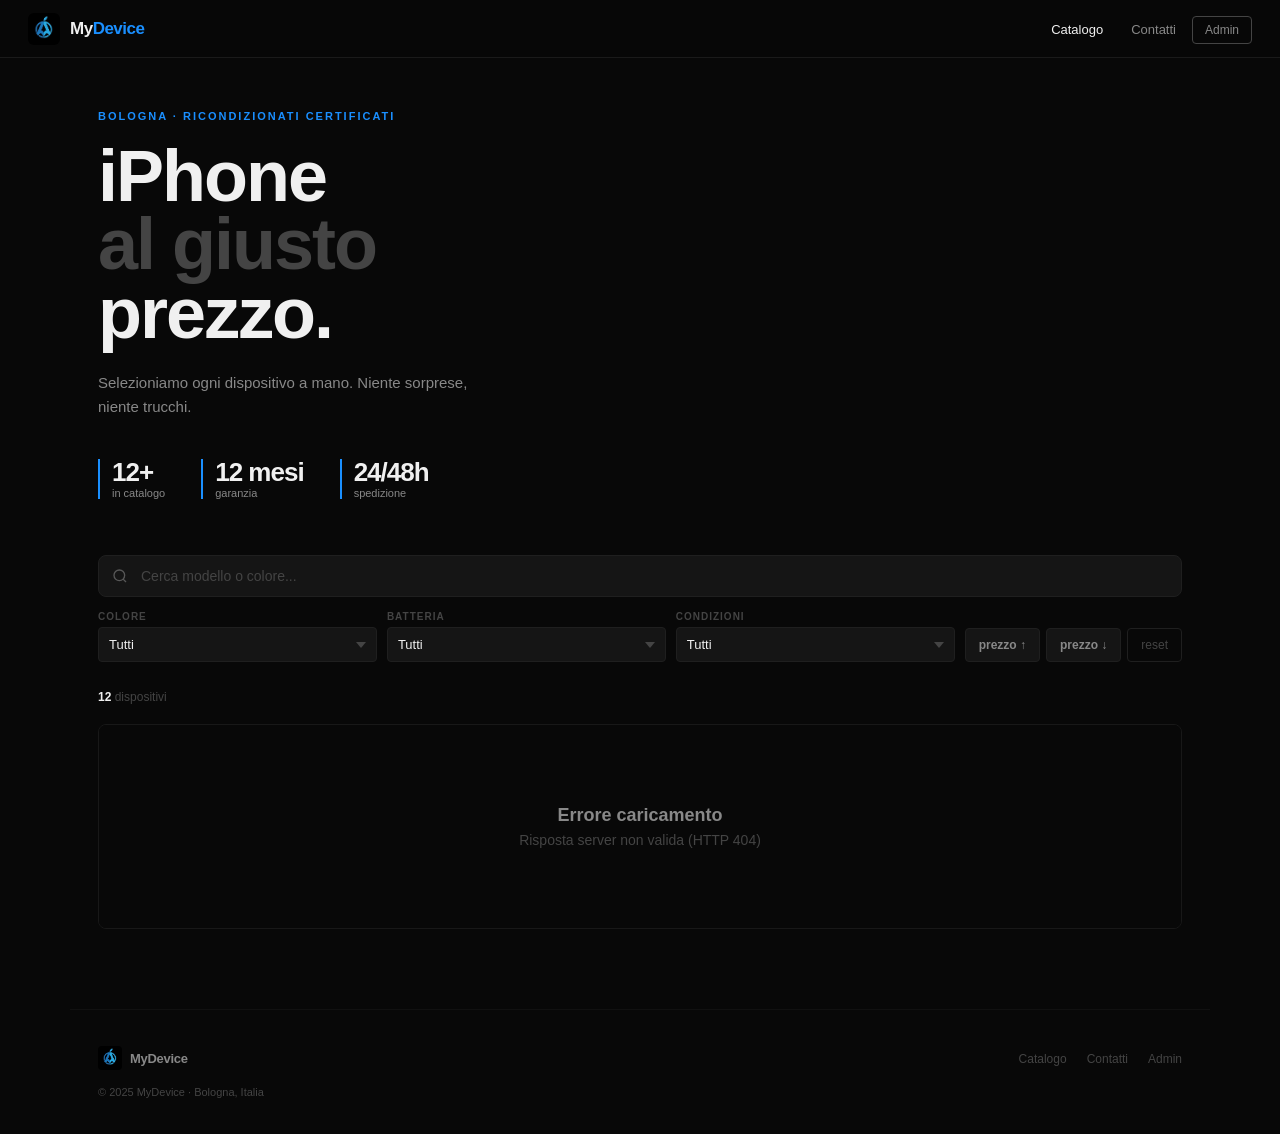
==== index.html @ e95ebf95 "Add files via upload" ====
<!DOCTYPE html>
<html lang="it">
<head>
  <meta charset="UTF-8">
  <meta name="viewport" content="width=device-width, initial-scale=1.0">
  <title>MyDevice — iPhone usati e ricondizionati</title>
  <meta name="description" content="iPhone usati e ricondizionati selezionati. Bologna.">
  <link rel="stylesheet" href="style.css">
  <link rel="icon" href="logo.jpg" type="image/jpeg">
</head>
<body data-page="index">

<nav>
  <a href="index.html" class="nav-brand">
    <img src="logo.jpg" alt="MyDevice">
    <span class="nav-brand-name">My<em>Device</em></span>
  </a>
  <ul class="nav-links">
    <li><a href="index.html">Catalogo</a></li>
    <li><a href="contatti.html">Contatti</a></li>
    <li><a href="admin.html" class="nav-admin">Admin</a></li>
  </ul>
  <div class="burger" role="button" aria-label="menu">
    <span></span><span></span><span></span>
  </div>
</nav>

<section class="hero">
  <div class="hero-eyebrow">Bologna · Ricondizionati certificati</div>
  <h1>iPhone<br><span class="dim">al giusto</span><br>prezzo.</h1>
  <p class="hero-sub">Selezioniamo ogni dispositivo a mano. Niente sorprese, niente trucchi.</p>
  <div class="hero-numbers">
    <div class="hero-num">
      <div class="hero-num-val" id="statCount">12+</div>
      <div class="hero-num-label">in catalogo</div>
    </div>
    <div class="hero-num">
      <div class="hero-num-val">12 mesi</div>
      <div class="hero-num-label">garanzia</div>
    </div>
    <div class="hero-num">
      <div class="hero-num-val">24/48h</div>
      <div class="hero-num-label">spedizione</div>
    </div>
  </div>
</section>

<section class="toolbar">
  <div class="search-wrap">
    <svg width="16" height="16" fill="none" viewBox="0 0 24 24" stroke="currentColor" stroke-width="2">
      <circle cx="11" cy="11" r="8"/><path d="M21 21l-4.35-4.35"/>
    </svg>
    <input type="text" id="searchInput" placeholder="Cerca modello o colore...">
  </div>
  <div class="filters">
    <div class="fg">
      <label>Colore</label>
      <select id="fCol">
        <option value="">Tutti</option>
        <option>Nero</option><option>Bianco</option><option>Oro</option>
        <option>Blu</option><option>Rosa</option><option>Verde</option>
        <option>Viola</option><option>Rosso</option><option>Titanio</option>
      </select>
    </div>
    <div class="fg">
      <label>Batteria</label>
      <select id="fBat">
        <option value="">Tutti</option>
        <option>Nuova</option><option>Ottima</option>
        <option>Buona</option><option>Usurata</option>
      </select>
    </div>
    <div class="fg">
      <label>Condizioni</label>
      <select id="fCon">
        <option value="">Tutti</option>
        <option>Perfetto</option><option>Ottimo</option>
        <option>Buono</option><option>Pessimo</option>
      </select>
    </div>
    <div class="sort-group">
      <button class="btn-s" id="btnA">prezzo ↑</button>
      <button class="btn-s" id="btnD">prezzo ↓</button>
      <button class="btn-reset" id="btnR">reset</button>
    </div>
  </div>
</section>

<section class="catalog">
  <div class="catalog-meta"><span id="cnt">12</span> dispositivi</div>
  <div class="grid" id="grid"></div>
</section>

<footer>
  <div class="footer-brand">
    <img src="logo.jpg" alt="MyDevice">
    <span class="footer-brand-name">MyDevice</span>
  </div>
  <ul class="footer-nav">
    <li><a href="index.html">Catalogo</a></li>
    <li><a href="contatti.html">Contatti</a></li>
    <li><a href="admin.html">Admin</a></li>
  </ul>
  <p class="footer-copy">© 2025 MyDevice · Bologna, Italia</p>
</footer>

<div class="modal-bg" id="modal">
  <div class="modal-box">
    <h3 id="mTitle"></h3>
    <p id="mMsg"></p>
    <div class="modal-btns">
      <button class="mbtn-p" id="mContact">Contattaci</button>
      <button class="mbtn-s" id="mClose">Chiudi</button>
    </div>
  </div>
</div>

<div class="toasts"></div>
<script src="script.js"></script>
</body>
</html>
---- style.css ----
/* MyDevice — stylesheet */

:root {
  --bg: #080808;
  --bg2: #0f0f0f;
  --bg3: #151515;
  --blue: #1a8fff;
  --blue2: #0070e0;
  --blue-dim: rgba(26,143,255,0.12);
  --blue-border: rgba(26,143,255,0.25);
  --white: #f0f0f0;
  --gray: #888;
  --gray2: #444;
  --danger: #e53935;
  --green: #2e7d32;
  --green-light: #43a047;
  --yellow: #f9a825;
  --r: 8px;
  --r2: 4px;
  --t: 0.2s ease;
}

*, *::before, *::after { box-sizing: border-box; margin: 0; padding: 0; }
html { scroll-behavior: smooth; }

body {
  font-family: 'Helvetica Neue', Helvetica, Arial, sans-serif;
  background: var(--bg);
  color: var(--white);
  min-height: 100vh;
  -webkit-font-smoothing: antialiased;
}

a { text-decoration: none; color: inherit; }
img { display: block; }

/* ── NAV ── */
nav {
  position: fixed;
  top: 0; left: 0; right: 0;
  z-index: 100;
  height: 58px;
  display: flex;
  align-items: center;
  justify-content: space-between;
  padding: 0 28px;
  background: rgba(8,8,8,0.9);
  backdrop-filter: blur(12px);
  border-bottom: 1px solid #1a1a1a;
}

.nav-brand {
  display: flex;
  align-items: center;
  gap: 10px;
}

.nav-brand img {
  width: 32px;
  height: 32px;
  border-radius: 6px;
  object-fit: cover;
}

.nav-brand-name {
  font-size: 17px;
  font-weight: 800;
  letter-spacing: -0.5px;
  color: var(--white);
}

.nav-brand-name em {
  font-style: normal;
  color: var(--blue);
}

.nav-links {
  display: flex;
  align-items: center;
  gap: 4px;
  list-style: none;
}

.nav-links a {
  font-size: 13px;
  font-weight: 500;
  color: var(--gray);
  padding: 6px 12px;
  border-radius: var(--r2);
  transition: color var(--t);
}

.nav-links a:hover { color: var(--white); }
.nav-links a.on { color: var(--white); }

.nav-links .nav-admin {
  border: 1px solid var(--gray2);
  color: var(--gray);
  font-size: 12px;
}

.nav-links .nav-admin:hover {
  border-color: var(--blue);
  color: var(--blue);
}

.burger {
  display: none;
  flex-direction: column;
  gap: 4px;
  cursor: pointer;
  padding: 4px;
}

.burger span {
  display: block;
  width: 20px;
  height: 1.5px;
  background: var(--gray);
  border-radius: 2px;
  transition: var(--t);
}

/* ── HERO ── */
.hero {
  padding: 110px 28px 56px;
  max-width: 1140px;
  margin: 0 auto;
}

.hero-eyebrow {
  font-size: 11px;
  font-weight: 600;
  letter-spacing: 2px;
  text-transform: uppercase;
  color: var(--blue);
  margin-bottom: 20px;
}

.hero h1 {
  font-size: clamp(38px, 6vw, 72px);
  font-weight: 900;
  line-height: 0.95;
  letter-spacing: -2px;
  color: var(--white);
  margin-bottom: 24px;
}

.hero h1 .dim { color: var(--gray2); }

.hero-sub {
  font-size: 15px;
  color: var(--gray);
  max-width: 380px;
  line-height: 1.6;
  margin-bottom: 40px;
}

.hero-numbers {
  display: flex;
  gap: 36px;
  flex-wrap: wrap;
}

.hero-num {
  border-left: 2px solid var(--blue);
  padding-left: 12px;
}

.hero-num-val {
  font-size: 26px;
  font-weight: 800;
  letter-spacing: -1px;
  color: var(--white);
  line-height: 1;
}

.hero-num-label {
  font-size: 11px;
  color: var(--gray);
  margin-top: 2px;
}

/* ── SEARCH / FILTERS ── */
.toolbar {
  max-width: 1140px;
  margin: 0 auto;
  padding: 0 28px 28px;
}

.search-wrap {
  position: relative;
  margin-bottom: 14px;
}

.search-wrap svg {
  position: absolute;
  left: 14px;
  top: 50%;
  transform: translateY(-50%);
  opacity: 0.3;
  pointer-events: none;
}

#searchInput {
  width: 100%;
  padding: 12px 14px 12px 42px;
  background: var(--bg3);
  border: 1px solid #1f1f1f;
  border-radius: var(--r);
  color: var(--white);
  font-size: 14px;
  outline: none;
  transition: border-color var(--t);
  font-family: inherit;
}

#searchInput::placeholder { color: var(--gray2); }
#searchInput:focus { border-color: var(--blue); }

.filters {
  display: flex;
  gap: 10px;
  flex-wrap: wrap;
  align-items: flex-end;
}

.fg {
  display: flex;
  flex-direction: column;
  gap: 5px;
  flex: 1;
  min-width: 140px;
}

.fg label {
  font-size: 10px;
  font-weight: 700;
  text-transform: uppercase;
  letter-spacing: 1px;
  color: var(--gray2);
}

.fg select {
  padding: 9px 30px 9px 10px;
  background: var(--bg3);
  border: 1px solid #1f1f1f;
  border-radius: var(--r2);
  color: var(--white);
  font-size: 13px;
  cursor: pointer;
  outline: none;
  appearance: none;
  background-image: url("data:image/svg+xml,%3Csvg xmlns='http://www.w3.org/2000/svg' width='10' height='6'%3E%3Cpath d='M0 0l5 6 5-6z' fill='%23444'/%3E%3C/svg%3E");
  background-repeat: no-repeat;
  background-position: right 10px center;
  transition: border-color var(--t);
  font-family: inherit;
}

.fg select option { background: #111; }
.fg select:focus { border-color: var(--blue); }

.sort-group {
  display: flex;
  gap: 6px;
  flex-shrink: 0;
}

.btn-s {
  padding: 9px 13px;
  background: var(--bg3);
  border: 1px solid #1f1f1f;
  border-radius: var(--r2);
  color: var(--gray);
  font-size: 12px;
  font-weight: 600;
  cursor: pointer;
  transition: var(--t);
  font-family: inherit;
  white-space: nowrap;
}

.btn-s:hover { color: var(--white); border-color: #333; }
.btn-s.on { border-color: var(--blue); color: var(--blue); background: var(--blue-dim); }

.btn-reset {
  padding: 9px 13px;
  background: transparent;
  border: 1px solid #1f1f1f;
  border-radius: var(--r2);
  color: var(--gray2);
  font-size: 12px;
  cursor: pointer;
  transition: var(--t);
  font-family: inherit;
}

.btn-reset:hover { color: var(--danger); border-color: var(--danger); }

/* ── CATALOG ── */
.catalog {
  max-width: 1140px;
  margin: 0 auto;
  padding: 0 28px 80px;
}

.catalog-meta {
  font-size: 12px;
  color: var(--gray2);
  margin-bottom: 20px;
}

.catalog-meta span { color: var(--white); font-weight: 600; }

.grid {
  display: grid;
  grid-template-columns: repeat(auto-fill, minmax(250px, 1fr));
  gap: 1px;
  background: #181818;
  border: 1px solid #181818;
  border-radius: var(--r);
  overflow: hidden;
}

/* ── CARD ── */
.card {
  background: var(--bg);
  cursor: pointer;
  transition: background var(--t);
  display: flex;
  flex-direction: column;
  animation: up 0.35s ease both;
}

.card:hover { background: var(--bg2); }

.card-img {
  background: var(--bg2);
  display: flex;
  align-items: center;
  justify-content: center;
  height: 190px;
  overflow: hidden;
  position: relative;
}

.card-img img {
  max-height: 145px;
  max-width: 85%;
  object-fit: contain;
  transition: transform 0.4s ease;
}

.card:hover .card-img img { transform: scale(1.04); }

.cond-dot {
  position: absolute;
  top: 10px;
  right: 10px;
  width: 8px;
  height: 8px;
  border-radius: 50%;
}

.dot-perfetto { background: #43a047; box-shadow: 0 0 6px #43a047; }
.dot-ottimo   { background: var(--blue); box-shadow: 0 0 6px var(--blue); }
.dot-buono    { background: var(--yellow); box-shadow: 0 0 6px var(--yellow); }
.dot-pessimo  { background: var(--danger); box-shadow: 0 0 6px var(--danger); }

.card-body {
  padding: 16px;
  flex: 1;
  display: flex;
  flex-direction: column;
  gap: 10px;
}

.card-name {
  font-size: 15px;
  font-weight: 700;
  letter-spacing: -0.3px;
  white-space: nowrap;
  overflow: hidden;
  text-overflow: ellipsis;
}

.card-price {
  font-size: 20px;
  font-weight: 900;
  color: var(--blue);
  letter-spacing: -0.5px;
  line-height: 1;
}

.card-price small {
  font-size: 11px;
  font-weight: 400;
  color: var(--gray2);
  letter-spacing: 0;
}

.card-pills {
  display: flex;
  gap: 5px;
  flex-wrap: wrap;
}

.pill {
  font-size: 10px;
  font-weight: 600;
  padding: 2px 8px;
  border-radius: 2px;
  background: #1a1a1a;
  color: var(--gray);
  letter-spacing: 0.3px;
  text-transform: uppercase;
}

.pill-bat-nuova   { color: #43a047; }
.pill-bat-ottima  { color: var(--blue); }
.pill-bat-buona   { color: var(--yellow); }
.pill-bat-usurata { color: var(--danger); }

.card-link {
  display: block;
  text-align: center;
  padding: 9px;
  border: 1px solid #1f1f1f;
  border-radius: var(--r2);
  font-size: 12px;
  font-weight: 600;
  color: var(--gray);
  transition: var(--t);
  margin-top: auto;
  letter-spacing: 0.3px;
}

.card-link:hover {
  border-color: var(--blue);
  color: var(--blue);
  background: var(--blue-dim);
}

/* ── EMPTY ── */
.empty {
  grid-column: 1/-1;
  padding: 80px 20px;
  text-align: center;
  color: var(--gray2);
  font-size: 14px;
  background: var(--bg);
}

.empty strong { display: block; font-size: 18px; color: var(--gray); margin-bottom: 6px; font-weight: 700; }

/* ── FOOTER ── */
footer {
  border-top: 1px solid #111;
  padding: 36px 28px;
  display: flex;
  align-items: center;
  justify-content: space-between;
  flex-wrap: wrap;
  gap: 16px;
  max-width: 1140px;
  margin: 0 auto;
}

.footer-brand {
  display: flex;
  align-items: center;
  gap: 8px;
}

.footer-brand img {
  width: 24px;
  height: 24px;
  border-radius: 4px;
  object-fit: cover;
}

.footer-brand-name {
  font-size: 13px;
  font-weight: 700;
  color: var(--gray);
  letter-spacing: -0.3px;
}

.footer-nav {
  display: flex;
  gap: 20px;
  list-style: none;
}

.footer-nav a {
  font-size: 12px;
  color: var(--gray2);
  transition: color var(--t);
}

.footer-nav a:hover { color: var(--white); }

.footer-copy {
  font-size: 11px;
  color: var(--gray2);
  width: 100%;
}

/* ── PRODOTTO PAGE ── */
.pg-product {
  padding: 90px 28px 80px;
  max-width: 1000px;
  margin: 0 auto;
}

.back {
  display: inline-flex;
  align-items: center;
  gap: 6px;
  font-size: 12px;
  color: var(--gray2);
  margin-bottom: 40px;
  cursor: pointer;
  background: none;
  border: none;
  transition: color var(--t);
  font-family: inherit;
  text-transform: uppercase;
  letter-spacing: 1px;
  font-weight: 600;
}

.back:hover { color: var(--blue); }

.pd-grid {
  display: grid;
  grid-template-columns: 1fr 1fr;
  gap: 60px;
  align-items: start;
}

.pd-img-box {
  background: var(--bg2);
  border: 1px solid #1a1a1a;
  border-radius: var(--r);
  display: flex;
  align-items: center;
  justify-content: center;
  min-height: 380px;
  padding: 40px;
}

.pd-img-box img {
  max-height: 300px;
  max-width: 100%;
  object-fit: contain;
}

.pd-info h1 {
  font-size: 30px;
  font-weight: 900;
  letter-spacing: -1px;
  line-height: 1.05;
  margin-bottom: 6px;
}

.pd-price {
  font-size: 40px;
  font-weight: 900;
  color: var(--blue);
  letter-spacing: -1.5px;
  line-height: 1;
  margin-bottom: 22px;
}

.pd-price small {
  font-size: 14px;
  font-weight: 400;
  color: var(--gray2);
  letter-spacing: 0;
}

.pd-desc {
  font-size: 14px;
  color: var(--gray);
  line-height: 1.75;
  margin-bottom: 28px;
  border-left: 2px solid #1f1f1f;
  padding-left: 14px;
}

.pd-specs {
  display: grid;
  grid-template-columns: 1fr 1fr;
  gap: 8px;
  margin-bottom: 28px;
}

.spec {
  background: var(--bg2);
  border: 1px solid #1a1a1a;
  border-radius: var(--r2);
  padding: 12px;
}

.spec-k {
  font-size: 10px;
  font-weight: 700;
  text-transform: uppercase;
  letter-spacing: 1px;
  color: var(--gray2);
  margin-bottom: 3px;
}

.spec-v {
  font-size: 14px;
  font-weight: 600;
  color: var(--white);
}

.btn-buy {
  width: 100%;
  padding: 15px;
  background: var(--blue);
  border: none;
  border-radius: var(--r);
  color: #fff;
  font-size: 15px;
  font-weight: 700;
  cursor: pointer;
  transition: background var(--t), transform var(--t);
  font-family: inherit;
  letter-spacing: -0.3px;
}

.btn-buy:hover { background: var(--blue2); transform: translateY(-1px); }
.btn-buy:active { transform: translateY(0); }

/* ── MODAL ── */
.modal-bg {
  position: fixed;
  inset: 0;
  background: rgba(0,0,0,0.8);
  backdrop-filter: blur(6px);
  z-index: 999;
  display: flex;
  align-items: center;
  justify-content: center;
  padding: 20px;
  opacity: 0;
  pointer-events: none;
  transition: opacity 0.25s;
}

.modal-bg.on {
  opacity: 1;
  pointer-events: all;
}

.modal-box {
  background: var(--bg3);
  border: 1px solid #222;
  border-radius: var(--r);
  padding: 32px;
  max-width: 380px;
  width: 100%;
  transform: translateY(10px);
  transition: transform 0.25s;
}

.modal-bg.on .modal-box { transform: translateY(0); }

.modal-box h3 {
  font-size: 20px;
  font-weight: 800;
  letter-spacing: -0.5px;
  margin-bottom: 8px;
}

.modal-box p {
  font-size: 14px;
  color: var(--gray);
  line-height: 1.6;
  margin-bottom: 24px;
}

.modal-btns {
  display: flex;
  gap: 8px;
}

.mbtn-p {
  flex: 1;
  padding: 11px;
  background: var(--blue);
  border: none;
  border-radius: var(--r2);
  color: #fff;
  font-size: 13px;
  font-weight: 700;
  cursor: pointer;
  font-family: inherit;
  transition: background var(--t);
}

.mbtn-p:hover { background: var(--blue2); }

.mbtn-s {
  flex: 1;
  padding: 11px;
  background: transparent;
  border: 1px solid #222;
  border-radius: var(--r2);
  color: var(--gray);
  font-size: 13px;
  font-weight: 600;
  cursor: pointer;
  font-family: inherit;
  transition: border-color var(--t), color var(--t);
}

.mbtn-s:hover { border-color: var(--gray); color: var(--white); }

/* ── CONTATTI PAGE ── */
.pg-contatti {
  padding: 90px 28px 80px;
  max-width: 900px;
  margin: 0 auto;
}

.pg-title {
  font-size: 42px;
  font-weight: 900;
  letter-spacing: -1.5px;
  line-height: 1;
  margin-bottom: 8px;
}

.pg-title em {
  font-style: normal;
  color: var(--blue);
}

.pg-sub {
  font-size: 14px;
  color: var(--gray);
  margin-bottom: 52px;
}

.cont-layout {
  display: grid;
  grid-template-columns: 1fr 1fr;
  gap: 20px;
}

.cont-block {
  background: var(--bg2);
  border: 1px solid #1a1a1a;
  border-radius: var(--r);
  padding: 24px;
}

.cont-block h3 {
  font-size: 12px;
  font-weight: 700;
  text-transform: uppercase;
  letter-spacing: 1.5px;
  color: var(--blue);
  margin-bottom: 20px;
}

.cont-row {
  display: flex;
  gap: 12px;
  margin-bottom: 14px;
}

.cont-icon {
  width: 32px;
  height: 32px;
  background: var(--bg3);
  border-radius: var(--r2);
  display: flex;
  align-items: center;
  justify-content: center;
  font-size: 14px;
  flex-shrink: 0;
  border: 1px solid #1f1f1f;
}

.cont-text label {
  display: block;
  font-size: 10px;
  font-weight: 700;
  text-transform: uppercase;
  letter-spacing: 0.8px;
  color: var(--gray2);
  margin-bottom: 2px;
}

.cont-text p, .cont-text a {
  font-size: 13px;
  color: var(--white);
}

.cont-text a { color: var(--blue); }

.map-container {
  grid-column: 1/-1;
  height: 220px;
  border-radius: var(--r);
  overflow: hidden;
  border: 1px solid #1a1a1a;
}

.map-container iframe {
  width: 100%;
  height: 100%;
  border: none;
  filter: invert(90%) hue-rotate(180deg) saturate(0.8);
}

.form-block {
  grid-column: 1/-1;
  background: var(--bg2);
  border: 1px solid #1a1a1a;
  border-radius: var(--r);
  padding: 24px;
}

.form-block h3 {
  font-size: 12px;
  font-weight: 700;
  text-transform: uppercase;
  letter-spacing: 1.5px;
  color: var(--gray);
  margin-bottom: 20px;
}

.f-row {
  display: grid;
  grid-template-columns: 1fr 1fr;
  gap: 12px;
  margin-bottom: 12px;
}

.f-group {
  display: flex;
  flex-direction: column;
  gap: 5px;
  margin-bottom: 12px;
}

.f-group label {
  font-size: 10px;
  font-weight: 700;
  text-transform: uppercase;
  letter-spacing: 1px;
  color: var(--gray2);
}

.f-group input,
.f-group textarea {
  padding: 10px 12px;
  background: var(--bg3);
  border: 1px solid #1f1f1f;
  border-radius: var(--r2);
  color: var(--white);
  font-size: 13px;
  outline: none;
  transition: border-color var(--t);
  font-family: inherit;
}

.f-group input::placeholder,
.f-group textarea::placeholder { color: var(--gray2); }

.f-group input:focus,
.f-group textarea:focus { border-color: var(--blue); }

.f-group textarea { min-height: 100px; resize: vertical; }

.btn-send {
  padding: 11px 22px;
  background: var(--blue);
  border: none;
  border-radius: var(--r2);
  color: #fff;
  font-size: 13px;
  font-weight: 700;
  cursor: pointer;
  font-family: inherit;
  transition: background var(--t);
  letter-spacing: 0.3px;
}

.btn-send:hover { background: var(--blue2); }

/* ── ADMIN PAGE ── */
.pg-admin {
  padding: 90px 28px 80px;
  max-width: 1100px;
  margin: 0 auto;
}

.pg-admin .pg-title { margin-bottom: 4px; }

.admin-layout {
  display: grid;
  grid-template-columns: 360px 1fr;
  gap: 20px;
  margin-top: 36px;
}

.admin-form {
  background: var(--bg2);
  border: 1px solid #1a1a1a;
  border-radius: var(--r);
  padding: 24px;
  position: sticky;
  top: 70px;
}

.admin-form h3 {
  font-size: 12px;
  font-weight: 700;
  text-transform: uppercase;
  letter-spacing: 1.5px;
  color: var(--gray);
  margin-bottom: 20px;
}

.btn-add {
  width: 100%;
  padding: 12px;
  background: var(--blue);
  border: none;
  border-radius: var(--r2);
  color: #fff;
  font-size: 13px;
  font-weight: 700;
  cursor: pointer;
  font-family: inherit;
  transition: background var(--t);
  margin-top: 4px;
}

.btn-add:hover { background: var(--blue2); }

.admin-list {
  background: var(--bg2);
  border: 1px solid #1a1a1a;
  border-radius: var(--r);
  padding: 24px;
}

.admin-list h3 {
  font-size: 12px;
  font-weight: 700;
  text-transform: uppercase;
  letter-spacing: 1.5px;
  color: var(--gray);
  margin-bottom: 20px;
}

.admin-row {
  display: flex;
  align-items: center;
  gap: 12px;
  padding: 12px;
  border-bottom: 1px solid #111;
  animation: up 0.3s ease both;
  transition: background var(--t);
}

.admin-row:last-child { border-bottom: none; }
.admin-row:hover { background: var(--bg3); }

.admin-row-img {
  width: 44px;
  height: 44px;
  object-fit: contain;
  background: var(--bg3);
  border-radius: var(--r2);
  padding: 4px;
  flex-shrink: 0;
  border: 1px solid #1f1f1f;
}

.admin-row-info { flex: 1; min-width: 0; }

.admin-row-name {
  font-size: 13px;
  font-weight: 700;
  white-space: nowrap;
  overflow: hidden;
  text-overflow: ellipsis;
}

.admin-row-meta {
  font-size: 11px;
  color: var(--gray2);
  margin-top: 2px;
}

.admin-row-price {
  font-size: 15px;
  font-weight: 800;
  color: var(--blue);
  flex-shrink: 0;
  letter-spacing: -0.5px;
}

.btn-del {
  padding: 5px 10px;
  background: transparent;
  border: 1px solid #2a2a2a;
  border-radius: var(--r2);
  color: var(--gray2);
  font-size: 11px;
  font-weight: 600;
  cursor: pointer;
  font-family: inherit;
  transition: var(--t);
  flex-shrink: 0;
}

.btn-del:hover {
  border-color: var(--danger);
  color: var(--danger);
  background: rgba(229,57,53,0.08);
}

.admin-empty {
  padding: 40px 20px;
  text-align: center;
  font-size: 13px;
  color: var(--gray2);
}

/* ── TOAST ── */
.toasts {
  position: fixed;
  bottom: 20px;
  right: 20px;
  z-index: 9999;
  display: flex;
  flex-direction: column;
  gap: 6px;
}

.toast {
  background: var(--bg3);
  border: 1px solid #222;
  border-radius: var(--r2);
  padding: 11px 16px;
  font-size: 13px;
  font-weight: 500;
  min-width: 220px;
  animation: slide-in 0.25s ease both;
  border-left: 2px solid var(--blue);
}

.toast.ok { border-left-color: var(--green-light); }
.toast.err { border-left-color: var(--danger); }

/* ── ANIMATIONS ── */
@keyframes up {
  from { opacity: 0; transform: translateY(10px); }
  to   { opacity: 1; transform: translateY(0); }
}

@keyframes slide-in {
  from { opacity: 0; transform: translateX(16px); }
  to   { opacity: 1; transform: translateX(0); }
}

/* ── RESPONSIVE ── */
@media (max-width: 768px) {
  .nav-links {
    display: none;
    position: fixed;
    top: 58px;
    left: 0; right: 0;
    background: rgba(8,8,8,0.97);
    backdrop-filter: blur(12px);
    flex-direction: column;
    padding: 12px 20px 20px;
    border-bottom: 1px solid #1a1a1a;
    gap: 2px;
  }

  .nav-links.on { display: flex; }
  .nav-links a { padding: 11px 12px; width: 100%; }
  .burger { display: flex; }

  .pd-grid { grid-template-columns: 1fr; gap: 28px; }
  .cont-layout { grid-template-columns: 1fr; }
  .admin-layout { grid-template-columns: 1fr; }
  .admin-form { position: static; }
  .f-row { grid-template-columns: 1fr; }
  .filters { flex-direction: column; }
  .sort-group { width: 100%; }
  .btn-s, .btn-reset { flex: 1; text-align: center; }

  .hero h1 { letter-spacing: -1.5px; }

  footer {
    flex-direction: column;
    align-items: flex-start;
  }
}

@media (max-width: 480px) {
  nav { padding: 0 16px; }
  .hero, .toolbar, .catalog, .pg-product, .pg-contatti, .pg-admin { padding-left: 16px; padding-right: 16px; }
  .grid { grid-template-columns: 1fr 1fr; }
  .pd-specs { grid-template-columns: 1fr; }
}
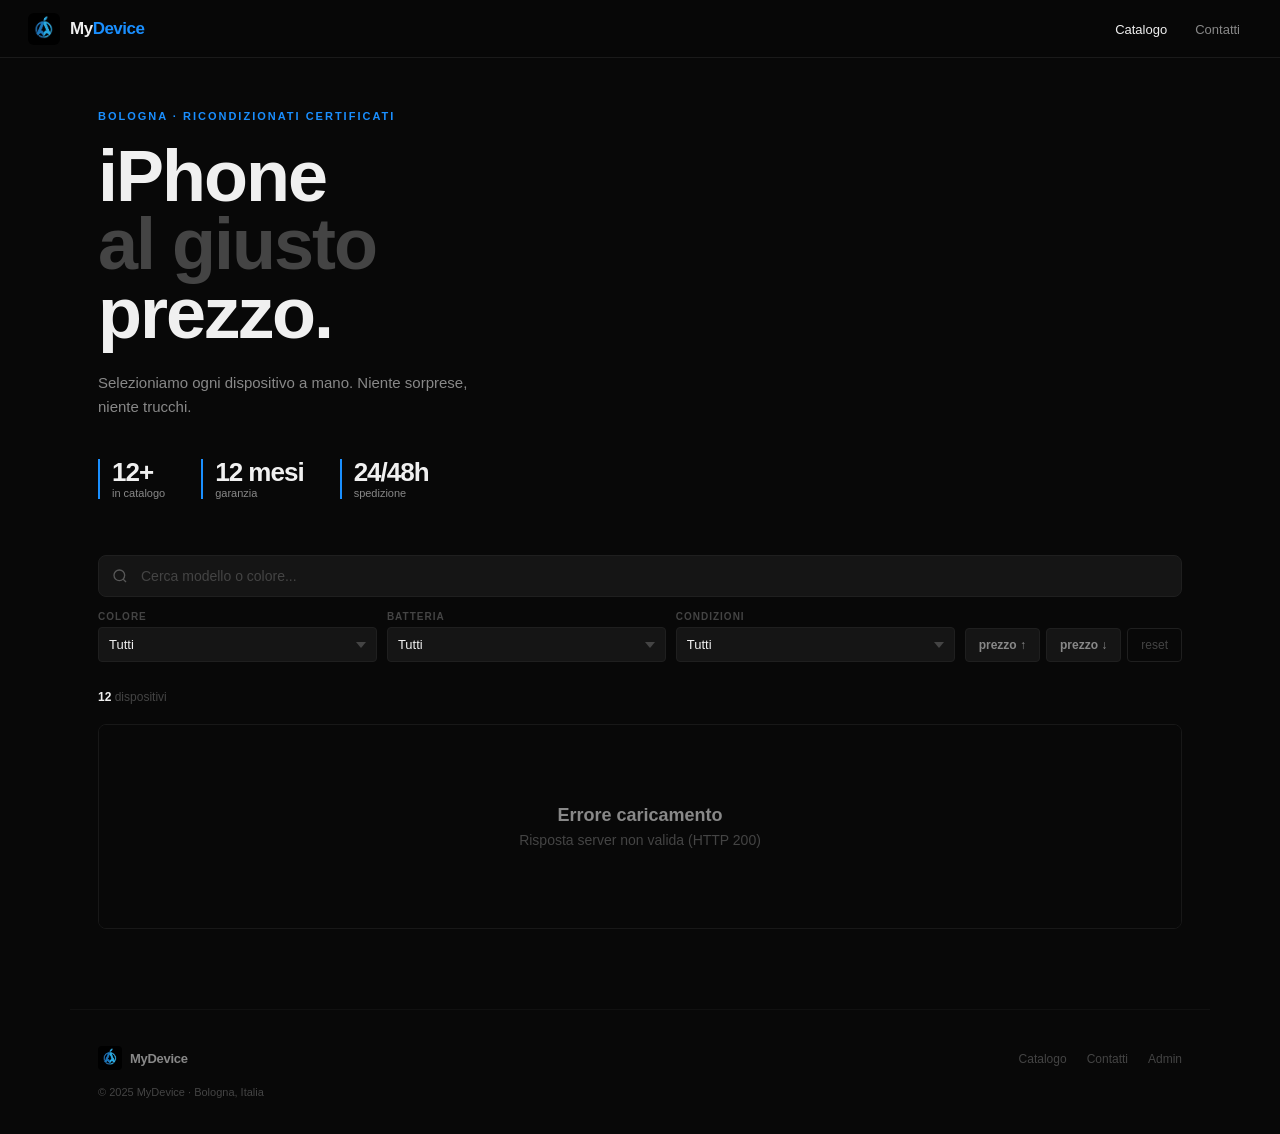
==== commit 662eff0d: "Add files via upload" ====
--- a/index.html
+++ b/index.html
@@ -18,7 +18,6 @@
   <ul class="nav-links">
     <li><a href="index.html">Catalogo</a></li>
     <li><a href="contatti.html">Contatti</a></li>
-    <li><a href="admin.html" class="nav-admin">Admin</a></li>
   </ul>
   <div class="burger" role="button" aria-label="menu">
     <span></span><span></span><span></span>
--- a/style.css
+++ b/style.css
@@ -1118,3 +1118,76 @@
   .grid { grid-template-columns: 1fr 1fr; }
   .pd-specs { grid-template-columns: 1fr; }
 }
+
+/* ── Admin: galleria immagini multiple ── */
+.admin-imgs {
+  display: grid;
+  grid-template-columns: repeat(auto-fill, minmax(76px, 1fr));
+  gap: 8px;
+}
+.admin-img {
+  position: relative;
+  aspect-ratio: 1;
+  border-radius: 8px;
+  overflow: hidden;
+  border: 1px solid #2a2a2a;
+  background: #0d0d0d;
+}
+.admin-img.cover { border-color: var(--blue); box-shadow: 0 0 0 1px var(--blue); }
+.admin-img img { width: 100%; height: 100%; object-fit: cover; }
+.admin-img .badge {
+  position: absolute; top: 3px; left: 3px;
+  background: var(--blue); color: #fff;
+  font-size: 9px; font-weight: 700; padding: 2px 5px;
+  border-radius: 4px; letter-spacing: .3px;
+}
+.admin-img .ctrls {
+  position: absolute; bottom: 0; left: 0; right: 0;
+  display: flex; justify-content: space-between;
+  background: rgba(0,0,0,.65); opacity: 0; transition: opacity .15s;
+}
+.admin-img:hover .ctrls { opacity: 1; }
+.admin-img .ctrls button {
+  background: none; border: none; color: #fff;
+  font-size: 12px; cursor: pointer; padding: 3px 6px; line-height: 1;
+}
+.admin-img .ctrls button:hover { color: var(--blue); }
+.admin-img .ctrls .rm:hover { color: #ff3b30; }
+
+.btn-edit {
+  background: #1a1a1a; border: 1px solid #2a2a2a; color: var(--blue);
+  border-radius: 6px; padding: 5px 10px; font-size: 12px; cursor: pointer;
+  margin-right: 6px; transition: border-color .2s;
+}
+.btn-edit:hover { border-color: var(--blue); }
+
+/* ── Scheda prodotto: galleria ── */
+.pd-gallery { display: flex; flex-direction: column; gap: 12px; }
+.pd-main {
+  position: relative;
+  background: var(--bg2);
+  border: 1px solid #1a1a1a;
+  border-radius: var(--r);
+  display: flex; align-items: center; justify-content: center;
+  min-height: 380px; padding: 40px;
+}
+.pd-main img { max-height: 320px; max-width: 100%; object-fit: contain; }
+.pd-arrow {
+  position: absolute; top: 50%; transform: translateY(-50%);
+  width: 40px; height: 40px; border-radius: 50%;
+  background: rgba(20,20,20,.85); border: 1px solid #2a2a2a;
+  color: #fff; font-size: 18px; cursor: pointer;
+  display: flex; align-items: center; justify-content: center;
+  transition: background .2s, border-color .2s; z-index: 2;
+}
+.pd-arrow:hover { background: var(--blue); border-color: var(--blue); }
+.pd-arrow.prev { left: 14px; }
+.pd-arrow.next { right: 14px; }
+.pd-thumbs { display: flex; gap: 8px; flex-wrap: wrap; }
+.pd-thumb {
+  width: 64px; height: 64px; border-radius: 8px; overflow: hidden;
+  border: 1px solid #2a2a2a; background: #0d0d0d; cursor: pointer;
+  padding: 0; transition: border-color .2s;
+}
+.pd-thumb img { width: 100%; height: 100%; object-fit: cover; }
+.pd-thumb.active { border-color: var(--blue); box-shadow: 0 0 0 1px var(--blue); }
